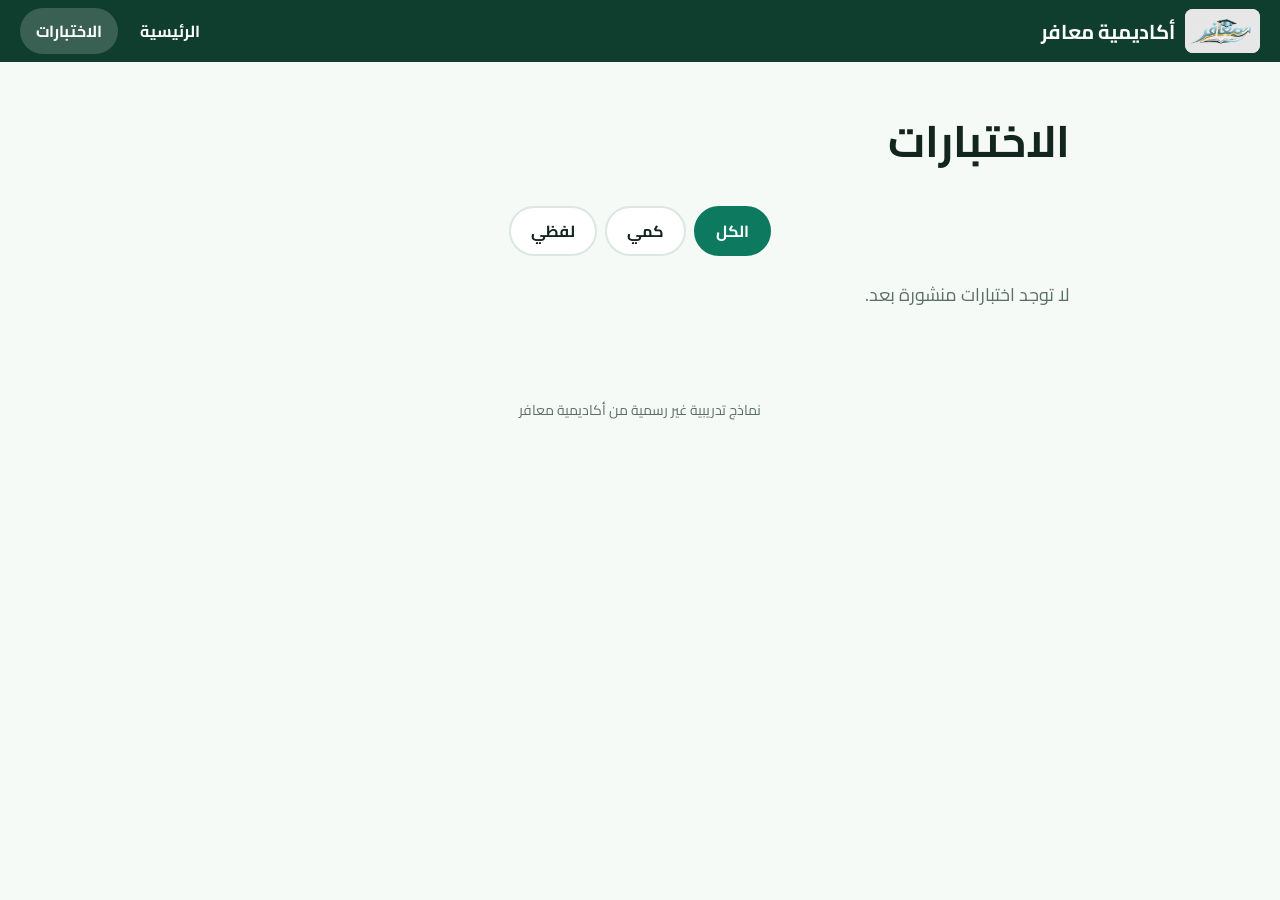
==== exams.html @ 7e49f2dd "Add files via upload" ====
<!doctype html><html lang="ar" dir="rtl"><head><meta charset="utf-8"><meta name="viewport" content="width=device-width,initial-scale=1,viewport-fit=cover"><meta name="theme-color" content="#0f3d2e"><link rel="stylesheet" href="https://fonts.googleapis.com/css2?family=Cairo:wght@400;500;600;800&display=swap"><link rel="stylesheet" href="style.css"><title>الاختبارات</title></head><body>
<div id="top"></div><main class="wrap hero"><h1>الاختبارات</h1><p class="hi" id="hi"></p><div class="chips" id="chips"></div><div id="list"></div></main><footer id="foot"></footer>
<script src="site.js"></script><script>
SITE.shell('exams');var e=SITE.esc,B=SITE.BR,flt='all',L=[];
var s=SITE.get();if(s)document.getElementById('hi').innerHTML=e(s.name)+' — '+e(s.gradeLabel)+' · <a href="register.html">تعديل بياناتي</a>';
function draw(){var d=document.getElementById('chips');d.innerHTML=[['all','الكل'],['quant','كمي'],['verbal','لفظي']].map(function(c){return '<button class="chip'+(flt===c[0]?' on':'')+'" data-f="'+c[0]+'">'+c[1]+'</button>'}).join('');
 var out='';['quant','verbal'].forEach(function(b){if(flt!=='all'&&flt!==b)return;var xs=L.filter(function(x){return x.branch===b});if(!xs.length)return;out+='<section class="grp"><h2>'+B[b]+'</h2>';
  var sk=[];xs.forEach(function(x){var k=x.skill||'مهارات متنوعة';if(sk.indexOf(k)<0)sk.push(k)});
  sk.forEach(function(k){out+='<h3>'+e(k)+'</h3><ul class="list">'+xs.filter(function(x){return (x.skill||'مهارات متنوعة')===k}).sort(function(a,b){return a.exam-b.exam}).map(function(x){
   return '<li><a href="register.html?e='+encodeURIComponent(x.file)+'"><span class="num">'+e(x.exam)+'</span><div><b>'+e(x.title)+'</b><small>'+(x.skills&&x.skills.length>1?e(x.skills.join(' · '))+' — ':'')+e(x.count)+' سؤالًا · '+e(x.minutes)+' دقيقة</small></div></a></li>'}).join('')+'</ul>'});out+='</section>'});
 document.getElementById('list').innerHTML=out||'<p>لا توجد اختبارات منشورة بعد.</p>'}
document.getElementById('chips').onclick=function(ev){var b=ev.target.closest('[data-f]');if(b){flt=b.dataset.f;draw()}};
fetch('data/exams/index.json').then(function(r){return r.json()}).catch(function(){return[]}).then(function(l){L=Array.isArray(l)?l:(l.exams||[]);draw()});
</script></body></html>
---- style.css ----
:root{--navy:#0f3d2e;--ind:#0d7a5f;--teal:#b45309;--amber:#f5b301;--bg:#f6faf7;--card:#fff;--ink:#12261f;--mut:#5b6f66;--line:#dbe7e1}
@media(prefers-color-scheme:dark){:root{--bg:#0c1f19;--card:#12302a;--ink:#ecfdf5;--mut:#9ccbb9;--line:#25483d}}
*{box-sizing:border-box}body{margin:0;font-family:'Cairo',system-ui,sans-serif;background:var(--bg);color:var(--ink);padding-top:env(safe-area-inset-top)}
a{color:inherit;text-decoration:none}
.bar{background:var(--navy);color:#fff;display:flex;align-items:center;justify-content:space-between;padding:14px 24px;min-height:87px}
.brand{display:flex;gap:12px;align-items:center;font-weight:800;font-size:28px}.badge{background:var(--teal);border-radius:8px;padding:0 10px;font-size:20px}
.sub{font-size:16px;font-weight:500;opacity:.9}
.timer{background:rgba(255,255,255,.12);border-radius:12px;padding:6px 18px;text-align:center;direction:ltr}.timer small{display:block;font-size:13px;opacity:.8;direction:rtl}.timer b{font-size:26px}
/* home */
.wrap{max-width:900px;margin:0 auto;padding:32px 20px}
.hero h1{font-size:clamp(28px,5vw,44px);margin:6px 0}.hero p{color:var(--mut);margin:0 0 24px;font-size:18px}
.list{display:grid;gap:12px;grid-template-columns:repeat(auto-fill,minmax(260px,1fr));list-style:none;padding:0}
.list a{display:flex;gap:14px;align-items:center;background:var(--card);border:1.5px solid var(--line);border-radius:16px;padding:16px}
.list a:hover,.list a:focus-visible{border-color:var(--ind);outline:0}
.num{width:46px;height:46px;border-radius:50%;background:var(--ind);color:#fff;display:grid;place-items:center;font-weight:800;font-size:18px}
.list b{display:block}.list span{color:var(--mut);font-size:14px}
footer{text-align:center;color:var(--mut);font-size:14px;padding:30px}
/* exam */
.exam{max-width:1180px;margin:24px auto;padding:0 20px;display:grid;grid-template-columns:1fr 450px;gap:24px;align-items:start}
.panel{background:var(--card);border:1.5px solid var(--line);border-radius:20px;padding:22px}
.head{display:flex;justify-content:space-between;align-items:center;margin-bottom:14px}
.cnt{color:var(--mut);font-size:19px}.cnt b{color:var(--ink);font-size:24px}
.flag{border:2px solid var(--amber);background:var(--card);color:#8a4b00;border-radius:999px;padding:8px 26px;font:700 17px Cairo;cursor:pointer}
.flag.on{background:var(--amber);color:#3b2600}
.qar{font-size:25px;font-weight:600;margin:6px 0 18px;line-height:1.7}.qen{direction:ltr;text-align:left;color:var(--mut);font-size:18px;margin-bottom:22px}
.opts{display:grid;grid-template-columns:1fr 1fr;gap:16px}
.opt{display:flex;align-items:center;gap:14px;border:2px solid var(--line);background:var(--card);color:var(--ink);border-radius:18px;padding:16px;font:500 20px Cairo;cursor:pointer;min-height:84px;text-align:right}
.opt i{font-style:normal;width:50px;height:50px;flex:none;border-radius:50%;border:2px solid var(--line);display:grid;place-items:center;font:800 20px Cairo;direction:ltr}
.opt.sel{border-color:var(--ind);background:color-mix(in srgb,var(--ind) 10%,var(--card))}.opt.sel i{background:var(--ind);color:#fff;border-color:var(--ind)}
.opt.ok{border-color:#16a34a;background:#16a34a22}.opt.no{border-color:#dc2626;background:#dc262622}
.nav{display:grid;grid-template-columns:1fr 1fr;gap:16px;margin-top:22px}
.btn{border-radius:14px;border:1.5px solid var(--line);padding:20px;font:800 21px Cairo;cursor:pointer;background:var(--card);color:var(--ink)}
.btn.pri{background:var(--ind);color:#fff;border-color:var(--ind)}.btn:disabled{opacity:.45;cursor:default}
.side .t{display:flex;justify-content:space-between;align-items:center;margin-bottom:18px;flex-wrap:wrap;gap:8px}.side h2{margin:0;font-size:24px}
.lg{display:flex;gap:12px;font-size:15px;color:var(--mut)}.lg i{display:inline-block;width:16px;height:16px;border-radius:50%;vertical-align:-2px;margin-left:4px}
.grid{display:grid;grid-template-columns:repeat(5,1fr);gap:12px}
.g{aspect-ratio:1;border-radius:50%;border:2px solid var(--line);background:var(--card);color:var(--ink);font:800 19px Cairo;cursor:pointer}
.g.a{background:var(--ind);border-color:var(--ind);color:#fff}.g.f{background:var(--amber);border-color:var(--amber);color:#3b2600}
.g.cur{box-shadow:0 0 0 3px var(--card),0 0 0 6px var(--teal)}
.sub-btn{width:100%;margin-top:26px;background:var(--teal);color:#fff;border:0;border-radius:14px;padding:22px;font:800 22px Cairo;cursor:pointer}
button:focus-visible{outline:3px solid var(--teal);outline-offset:2px}
.res{text-align:center}.res .score{font-size:64px;font-weight:800;color:var(--teal)}
.rv{text-align:right;margin-top:22px;display:grid;gap:12px}.rv div{border:1.5px solid var(--line);border-radius:14px;padding:14px}.rv .y{border-color:#16a34a}.rv .n{border-color:#dc2626}
.rv p{margin:4px 0;color:var(--mut)}
@media(max-width:900px){.exam{grid-template-columns:1fr}.side{order:2}.opts{grid-template-columns:1fr}.bar{padding:10px 14px}.brand{font-size:22px}.sub{display:none}}
.levels{display:grid;grid-template-columns:1fr 1fr;gap:18px}.lv{display:flex;flex-direction:column;gap:6px;background:var(--card);border:2px solid var(--line);border-radius:20px;padding:28px}.lv:nth-child(1){border-top:8px solid var(--ind)}.lv:nth-child(2){border-top:8px solid var(--teal)}.lv b{font-size:30px}.lv span{color:var(--mut);font-size:18px}.lv em{font-style:normal;font-weight:800;margin-top:10px}.lv:hover,.lv:focus-visible{border-color:var(--ind);outline:0}@media(max-width:700px){.levels{grid-template-columns:1fr}}
.logo-wrap{display:flex;flex-direction:column;align-items:center;text-align:center;margin:8px 0 34px}
.logo-wrap img{width:min(460px,100%);height:auto;background:#e7e7e7;border-radius:28px;padding:14px;box-shadow:0 18px 40px -18px rgba(15,61,46,.45)}
.logo-wrap h2{margin:22px 0 0;font-size:clamp(26px,4.6vw,38px);font-weight:800;color:var(--ink)}
.logo-wrap h2::after{content:"";display:block;width:84px;height:5px;border-radius:3px;background:#e2b53a;margin:12px auto 0}
.list .num{color:#fff;font-size:20px}
.mini{height:56px;width:auto;border-radius:12px;background:#e7e7e7;display:block}
.bt b{display:block;font-size:19px;line-height:1.3}.bt small{display:block;font-size:14px;font-weight:500;opacity:.85}
.form{max-width:560px;margin:0 auto;background:var(--card);border:1.5px solid var(--line);border-radius:22px;padding:26px;display:grid;gap:18px}
.form label{display:block;font-weight:800;margin-bottom:6px}
.form input,.form select{width:100%;font:500 18px Cairo,system-ui;padding:14px 16px;border-radius:14px;border:2px solid var(--line);background:var(--bg);color:var(--ink)}
.form input:focus,.form select:focus{outline:0;border-color:var(--ind)}
.form .bad{border-color:#dc2626}.err{color:#dc2626;font-size:14px;min-height:0;margin-top:4px}
.form .hint{color:var(--mut);font-size:15px;margin-top:6px}
.form button{background:var(--teal);color:#fff;border:0;border-radius:14px;padding:18px;font:800 21px Cairo,system-ui;cursor:pointer}
.hi{font-weight:800;color:var(--teal);font-size:20px}
.hero.center{text-align:center}

.bar.slim{min-height:0;padding:10px 18px}.proj{color:#fff;text-decoration:none;font-size:clamp(12px,3.3vw,15px);font-weight:600;line-height:1.5}
.join{max-width:560px;margin:28px auto 0;background:var(--card);border:1px solid var(--line);border-radius:18px;padding:20px;text-align:center}
.join h2{font-size:18px;margin:0 0 6px}.join p{margin:0 0 14px;color:var(--mut);font-size:14px}
.jrow{display:flex;flex-direction:column;gap:10px}.jb{display:block;padding:12px 14px;border-radius:12px;color:#fff;font-weight:700;text-decoration:none;font-size:15px}
.jb.tg{background:#1b86bd}.jb.wa{background:#168a45}.qr{margin-top:16px}.qr img{width:150px;height:auto;background:#fff;border-radius:12px;padding:8px}.qr small{display:block;color:var(--mut);margin-top:6px;font-size:13px}

/* v4 pages */
.top{background:var(--navy);color:#fff;display:flex;justify-content:space-between;align-items:center;gap:12px;padding:8px 20px;flex-wrap:wrap}
.tbrand{display:flex;align-items:center;gap:10px;font-weight:800;font-size:20px}.tbrand img{height:44px;width:auto;border-radius:8px;background:#e7e7e7}
.top nav{display:flex;gap:6px}.top nav a{padding:8px 16px;border-radius:999px;font-weight:700}.top nav a.on,.top nav a:hover{background:rgba(255,255,255,.18)}
.chips{display:flex;gap:8px;justify-content:center;flex-wrap:wrap;margin:0 0 22px}.chip{border:2px solid var(--line);background:var(--card);color:var(--ink);border-radius:999px;padding:8px 20px;font:700 16px Cairo;cursor:pointer}.chip.on{background:var(--ind);color:#fff;border-color:var(--ind)}
.grp h2{margin:26px 0 4px;font-size:22px}.grp h3{margin:14px 0 8px;color:var(--teal);font-size:18px}.list small{display:block;color:var(--mut);font-size:14px;font-weight:500}
.contacts{display:grid;grid-template-columns:repeat(auto-fit,minmax(200px,1fr));gap:12px;margin:22px 0;text-align:right}
.cc{display:flex;flex-direction:column;gap:2px;background:var(--card);border:1.5px solid var(--line);border-radius:16px;padding:16px;font-weight:800;border-right:6px solid var(--ind)}.cc small{font-weight:500;color:var(--mut);direction:ltr;text-align:right}
.cc.whatsapp{border-right-color:#168a45}.cc.telegram{border-right-color:#1b86bd}
.info{display:flex;flex-wrap:wrap;gap:10px;justify-content:center;margin:10px 0}.info span{background:var(--card);border:1px solid var(--line);border-radius:999px;padding:6px 16px}
.acts{display:flex;gap:10px;justify-content:center;flex-wrap:wrap;margin:20px 0}.acts .btn{padding:14px 22px;font-size:18px;display:inline-block}
.st{width:100%;border-collapse:collapse;margin:12px 0}.st th,.st td{border:1.5px solid var(--line);padding:10px}.st th{background:var(--bg)}
.about{max-width:720px;margin:0 auto 18px;font-size:18px;line-height:1.9}.cta{display:inline-block;background:var(--teal);color:#fff;border-radius:14px;padding:16px 34px;font:800 20px Cairo;margin:8px 0 18px}
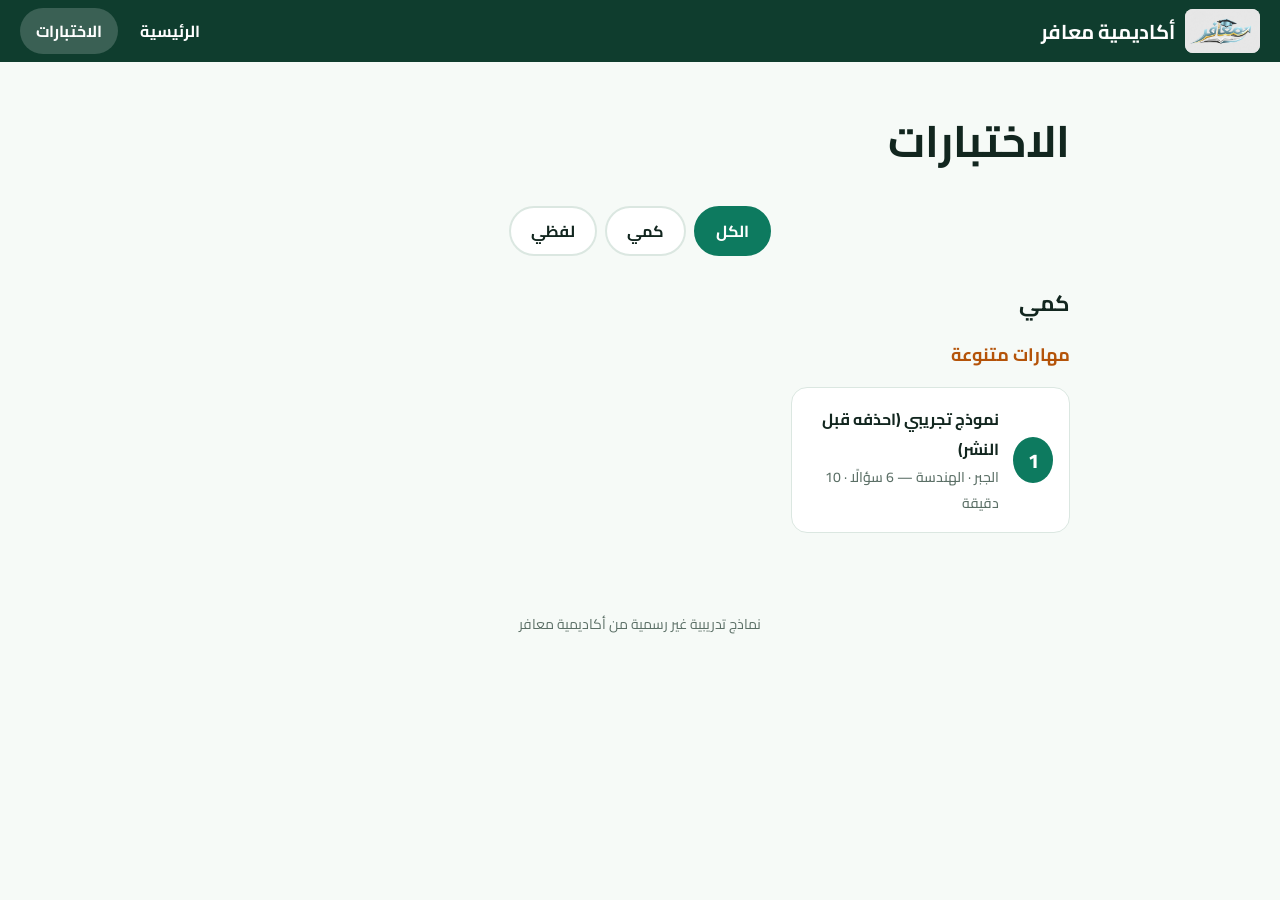
==== commit 7458b401: "Add files via upload كلمة مرور الطالب" ====
--- a/exams.html
+++ b/exams.html
@@ -1,6 +1,6 @@
-<!doctype html><html lang="ar" dir="rtl"><head><meta charset="utf-8"><meta name="viewport" content="width=device-width,initial-scale=1,viewport-fit=cover"><meta name="theme-color" content="#0f3d2e"><link rel="stylesheet" href="https://fonts.googleapis.com/css2?family=Cairo:wght@400;500;600;800&display=swap"><link rel="stylesheet" href="style.css"><title>الاختبارات</title></head><body>
+<!doctype html><html lang="ar" dir="rtl"><head><meta charset="utf-8"><meta name="viewport" content="width=device-width,initial-scale=1,viewport-fit=cover"><meta name="theme-color" content="#0f3d2e"><link rel="stylesheet" href="https://fonts.googleapis.com/css2?family=Cairo:wght@400;500;600;800&display=swap"><link rel="stylesheet" href="style.css"><title>الاختبارات</title></head><body style="visibility:hidden">
 <div id="top"></div><main class="wrap hero"><h1>الاختبارات</h1><p class="hi" id="hi"></p><div class="chips" id="chips"></div><div id="list"></div></main><footer id="foot"></footer>
-<script src="site.js"></script><script>
+<script src="site.js"></script><script>SITE.guard();
 SITE.shell('exams');var e=SITE.esc,B=SITE.BR,flt='all',L=[];
 var s=SITE.get();if(s)document.getElementById('hi').innerHTML=e(s.name)+' — '+e(s.gradeLabel)+' · <a href="register.html">تعديل بياناتي</a>';
 function draw(){var d=document.getElementById('chips');d.innerHTML=[['all','الكل'],['quant','كمي'],['verbal','لفظي']].map(function(c){return '<button class="chip'+(flt===c[0]?' on':'')+'" data-f="'+c[0]+'">'+c[1]+'</button>'}).join('');
